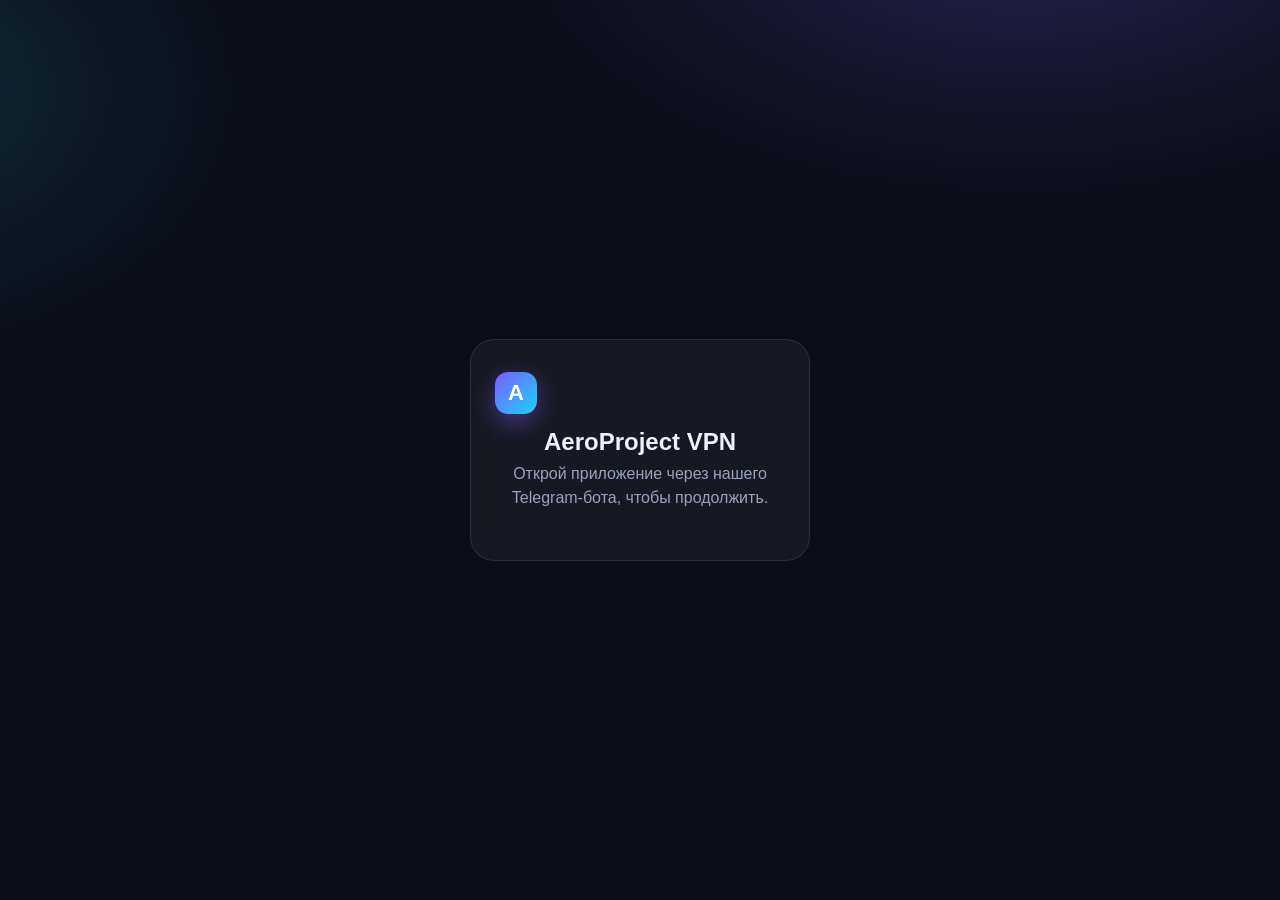
==== vpn/bot/webapp/index.html @ d5bea042 "Mini App: красивый интерфейс на цветных кнопках + тонкий бот - webapp/ — Telegram Mini App (HTML/CSS" ====
<!DOCTYPE html>
<html lang="ru">
<head>
  <meta charset="UTF-8" />
  <meta name="viewport" content="width=device-width, initial-scale=1.0, maximum-scale=1.0, user-scalable=no, viewport-fit=cover" />
  <title>AeroProject VPN</title>
  <script src="https://telegram.org/js/telegram-web-app.js"></script>
  <link rel="stylesheet" href="style.css" />
</head>
<body>
  <!-- Загрузка -->
  <div id="loader" class="loader">
    <div class="spinner"></div>
  </div>

  <!-- Экран «открой из Telegram» -->
  <div id="gate" class="gate hidden">
    <div class="gate-card">
      <div class="logo-badge">A</div>
      <h2>AeroProject VPN</h2>
      <p id="gate-text">Открой приложение через Telegram-бота.</p>
      <a id="gate-btn" class="btn btn-primary hidden" href="#">Подписаться на канал</a>
    </div>
  </div>

  <!-- Основной интерфейс -->
  <main id="app" class="app hidden">

    <!-- Шапка -->
    <header class="topbar">
      <div class="brand">
        <div class="logo-badge">A</div>
        <div>
          <div class="brand-name">AeroProject<span>VPN</span></div>
          <div class="brand-sub">🇪🇪 Эстония · без логов</div>
        </div>
      </div>
      <div id="avatar" class="avatar"></div>
    </header>

    <!-- ===== Вкладка: Главная ===== -->
    <section id="tab-home" class="tab active">
      <div id="status-card" class="hero">
        <div class="hero-ring">
          <svg viewBox="0 0 120 120" class="ring">
            <circle class="ring-bg" cx="60" cy="60" r="52"></circle>
            <circle id="ring-fg" class="ring-fg" cx="60" cy="60" r="52"></circle>
          </svg>
          <div class="ring-center">
            <div id="ring-value" class="ring-value">—</div>
            <div class="ring-label">осталось</div>
          </div>
        </div>
        <div class="hero-info">
          <span id="status-pill" class="pill">Нет подписки</span>
          <div id="status-expires" class="hero-expires"></div>
          <button id="hero-action" class="btn btn-primary">Загрузка…</button>
        </div>
      </div>

      <div class="section-title">Тарифы</div>
      <div id="tariffs" class="tariffs"></div>

      <div class="features">
        <div class="feature"><span>🛡️</span><div><b>Без логов</b><small>трафик никто не пишет</small></div></div>
        <div class="feature"><span>⚡️</span><div><b>Скорость</b><small>VLESS-Reality, без тормозов</small></div></div>
        <div class="feature"><span>👻</span><div><b>Обход DPI</b><small>выглядит как обычный сайт</small></div></div>
        <div class="feature"><span>♾️</span><div><b>Безлимит</b><small>без ограничений трафика</small></div></div>
      </div>
    </section>

    <!-- ===== Вкладка: Ключ ===== -->
    <section id="tab-key" class="tab">
      <div class="section-title">Подключение</div>
      <div id="key-empty" class="empty hidden">
        <div class="empty-emoji">🔑</div>
        <p>Здесь появится ваша ссылка после активации подписки.</p>
      </div>
      <div id="key-box" class="card hidden">
        <div class="card-label">Ссылка подписки</div>
        <div id="sub-link" class="codebox" tabindex="0"></div>
        <div class="row">
          <button id="copy-link" class="btn btn-soft">Скопировать</button>
          <button id="connect-link" class="btn btn-primary">Подключить</button>
        </div>
      </div>
      <div class="card steps">
        <div class="card-label">Как подключить</div>
        <ol>
          <li>Установи <b>Happ</b> (iOS/Android) или <b>v2rayNG</b>.</li>
          <li>Скопируй ссылку выше.</li>
          <li>В приложении: «Добавить подписку» → вставь ссылку.</li>
          <li>Выбери сервер 🇪🇪 и жми «Подключить».</li>
        </ol>
      </div>
    </section>

    <!-- ===== Вкладка: Рефералы ===== -->
    <section id="tab-ref" class="tab">
      <div class="section-title">Приглашай друзей</div>
      <div class="ref-stats">
        <div class="stat"><div id="ref-count" class="stat-num">0</div><div class="stat-cap">друзей</div></div>
        <div class="stat"><div id="ref-hours" class="stat-num">0</div><div class="stat-cap">бонус-часов</div></div>
      </div>
      <div class="card">
        <div class="card-label">Твоя ссылка</div>
        <div id="ref-link" class="codebox"></div>
        <div class="row">
          <button id="ref-copy" class="btn btn-soft">Скопировать</button>
          <button id="ref-share" class="btn btn-primary">Поделиться</button>
        </div>
      </div>
      <div class="card reward">
        <div><b>+6 часов</b> за каждого друга</div>
        <div><b>+2%</b> с каждой его покупки</div>
      </div>
    </section>

    <!-- ===== Вкладка: Админ ===== -->
    <section id="tab-admin" class="tab">
      <div class="section-title">Админ-панель</div>
      <div id="admin-stats" class="admin-grid"></div>

      <div class="card">
        <div class="card-label">Заказы на подтверждение</div>
        <div id="admin-orders" class="orders"></div>
      </div>

      <div class="card">
        <div class="card-label">Рассылка всем</div>
        <textarea id="bc-text" class="textarea" placeholder="Текст сообщения…"></textarea>
        <button id="bc-send" class="btn btn-primary">Отправить</button>
      </div>

      <div class="card">
        <div class="card-label">Последние пользователи</div>
        <div id="admin-users" class="users"></div>
      </div>
    </section>

    <div class="bottom-pad"></div>
  </main>

  <!-- Нижняя навигация -->
  <nav id="tabbar" class="tabbar hidden">
    <button class="tabbtn active" data-tab="home"><span>🏠</span>Главная</button>
    <button class="tabbtn" data-tab="key"><span>🔑</span>Ключ</button>
    <button class="tabbtn" data-tab="ref"><span>🎁</span>Друзья</button>
    <button class="tabbtn admin-only hidden" data-tab="admin"><span>🛠️</span>Админ</button>
  </nav>

  <!-- Шторка оплаты -->
  <div id="sheet" class="sheet hidden">
    <div class="sheet-backdrop"></div>
    <div class="sheet-body">
      <div class="sheet-handle"></div>
      <div id="sheet-content"></div>
    </div>
  </div>

  <!-- Тост -->
  <div id="toast" class="toast"></div>

  <script src="app.js"></script>
</body>
</html>
---- vpn/bot/webapp/style.css ----
:root{
  --bg:#0b0d17;
  --bg2:#11142a;
  --surface:rgba(255,255,255,.05);
  --surface2:rgba(255,255,255,.08);
  --border:rgba(255,255,255,.09);
  --text:#eef1ff;
  --muted:#9aa0bd;
  --accent1:#7c5cff;
  --accent2:#19d3ff;
  --grad:linear-gradient(135deg,#7c5cff 0%,#19d3ff 100%);
  --grad-soft:linear-gradient(135deg,rgba(124,92,255,.18),rgba(25,211,255,.18));
  --ok:#2bd576;--warn:#ffb020;--bad:#ff5c7c;
  --radius:20px;
}
*{box-sizing:border-box;-webkit-tap-highlight-color:transparent}
html,body{margin:0;padding:0}
body{
  font-family:-apple-system,BlinkMacSystemFont,"SF Pro Text","Segoe UI",Roboto,Helvetica,Arial,sans-serif;
  background:
    radial-gradient(900px 500px at 80% -10%,rgba(124,92,255,.25),transparent 60%),
    radial-gradient(700px 500px at -10% 10%,rgba(25,211,255,.16),transparent 55%),
    var(--bg);
  color:var(--text);
  min-height:100vh;
  -webkit-font-smoothing:antialiased;
}
.hidden{display:none !important}

/* Загрузка */
.loader{position:fixed;inset:0;display:flex;align-items:center;justify-content:center;z-index:50}
.spinner{width:44px;height:44px;border-radius:50%;border:3px solid rgba(255,255,255,.12);
  border-top-color:var(--accent2);animation:spin .8s linear infinite}
@keyframes spin{to{transform:rotate(360deg)}}

/* Гейт */
.gate{position:fixed;inset:0;display:flex;align-items:center;justify-content:center;padding:24px}
.gate-card{text-align:center;background:var(--surface);border:1px solid var(--border);
  border-radius:24px;padding:32px 24px;max-width:340px;width:100%;backdrop-filter:blur(12px)}
.gate-card h2{margin:14px 0 6px}
.gate-card p{color:var(--muted);margin:0 0 18px;line-height:1.5}

/* Шапка */
.app{max-width:520px;margin:0 auto;padding:14px 16px 0}
.topbar{display:flex;align-items:center;justify-content:space-between;margin-bottom:18px}
.brand{display:flex;align-items:center;gap:12px}
.logo-badge{width:42px;height:42px;border-radius:13px;background:var(--grad);
  display:flex;align-items:center;justify-content:center;font-weight:800;font-size:22px;
  color:#fff;box-shadow:0 8px 24px rgba(124,92,255,.45)}
.brand-name{font-weight:800;font-size:17px;letter-spacing:.2px}
.brand-name span{background:var(--grad);-webkit-background-clip:text;background-clip:text;color:transparent}
.brand-sub{font-size:12px;color:var(--muted);margin-top:1px}
.avatar{width:40px;height:40px;border-radius:50%;background:var(--surface2) center/cover no-repeat;
  border:1px solid var(--border)}

/* Hero / статус */
.hero{display:flex;gap:18px;align-items:center;background:var(--surface);
  border:1px solid var(--border);border-radius:var(--radius);padding:20px;margin-bottom:22px;
  position:relative;overflow:hidden}
.hero::before{content:"";position:absolute;inset:0;background:var(--grad-soft);opacity:.6;pointer-events:none}
.hero-ring{position:relative;width:108px;height:108px;flex:0 0 auto;z-index:1}
.ring{width:108px;height:108px;transform:rotate(-90deg)}
.ring-bg{fill:none;stroke:rgba(255,255,255,.1);stroke-width:9}
.ring-fg{fill:none;stroke:url(#g);stroke-width:9;stroke-linecap:round;
  stroke-dasharray:327;stroke-dashoffset:327;transition:stroke-dashoffset .9s ease;
  stroke:var(--accent2)}
.ring-center{position:absolute;inset:0;display:flex;flex-direction:column;align-items:center;justify-content:center}
.ring-value{font-size:24px;font-weight:800;line-height:1}
.ring-label{font-size:11px;color:var(--muted);margin-top:3px}
.hero-info{flex:1;z-index:1;min-width:0}
.pill{display:inline-block;font-size:12px;font-weight:700;padding:5px 11px;border-radius:999px;
  background:var(--surface2);border:1px solid var(--border)}
.pill.active{background:rgba(43,213,118,.16);color:var(--ok);border-color:rgba(43,213,118,.3)}
.pill.trial{background:rgba(255,176,32,.16);color:var(--warn);border-color:rgba(255,176,32,.3)}
.pill.expired,.pill.none{background:rgba(255,92,124,.14);color:var(--bad);border-color:rgba(255,92,124,.3)}
.hero-expires{font-size:13px;color:var(--muted);margin:10px 0 14px}

/* Кнопки (цветные!) */
.btn{appearance:none;border:none;cursor:pointer;font-family:inherit;font-weight:700;font-size:15px;
  color:#fff;border-radius:14px;padding:13px 16px;width:100%;transition:transform .08s,filter .2s;
  display:inline-flex;align-items:center;justify-content:center;gap:8px}
.btn:active{transform:scale(.97)}
.btn-primary{background:var(--grad);box-shadow:0 10px 26px rgba(124,92,255,.4)}
.btn-primary:active{filter:brightness(1.05)}
.btn-soft{background:var(--surface2);border:1px solid var(--border);color:var(--text)}
.btn-ok{background:linear-gradient(135deg,#1fc36b,#39e08a);box-shadow:0 8px 22px rgba(43,213,118,.35)}
.btn-bad{background:linear-gradient(135deg,#ff4d6d,#ff7a90);box-shadow:0 8px 22px rgba(255,92,124,.3)}
.btn-sm{width:auto;padding:9px 14px;font-size:13px;border-radius:11px}
.row{display:flex;gap:10px;margin-top:12px}

/* Заголовки секций */
.section-title{font-size:13px;font-weight:700;color:var(--muted);text-transform:uppercase;
  letter-spacing:.6px;margin:0 4px 12px}

/* Тарифы */
.tariffs{display:flex;flex-direction:column;gap:12px;margin-bottom:24px}
.tariff{position:relative;display:flex;align-items:center;justify-content:space-between;
  background:var(--surface);border:1px solid var(--border);border-radius:18px;padding:16px 18px;
  cursor:pointer;transition:border-color .2s,transform .08s}
.tariff:active{transform:scale(.99)}
.tariff.best{border-color:rgba(124,92,255,.55);background:var(--grad-soft)}
.tariff-name{font-weight:800;font-size:16px}
.tariff-sub{font-size:12px;color:var(--muted);margin-top:3px}
.tariff-price{font-weight:800;font-size:19px}
.tariff-price small{display:block;font-size:11px;color:var(--muted);font-weight:600;text-align:right}
.badge{position:absolute;top:-9px;right:14px;font-size:10px;font-weight:800;letter-spacing:.4px;
  text-transform:uppercase;padding:3px 9px;border-radius:999px;background:var(--grad);color:#fff}

/* Фичи */
.features{display:grid;grid-template-columns:1fr 1fr;gap:10px;margin-bottom:24px}
.feature{display:flex;gap:10px;align-items:center;background:var(--surface);border:1px solid var(--border);
  border-radius:16px;padding:13px}
.feature span{font-size:22px}
.feature b{font-size:14px}
.feature small{display:block;color:var(--muted);font-size:11px;margin-top:2px}

/* Карточки */
.card{background:var(--surface);border:1px solid var(--border);border-radius:var(--radius);
  padding:18px;margin-bottom:14px}
.card-label{font-size:12px;font-weight:700;color:var(--muted);text-transform:uppercase;
  letter-spacing:.5px;margin-bottom:10px}
.codebox{background:#070912;border:1px solid var(--border);border-radius:12px;padding:12px;
  font-family:ui-monospace,SFMono-Regular,Menlo,monospace;font-size:12px;word-break:break-all;
  color:#bcd2ff;line-height:1.5}
.steps ol{margin:0;padding-left:20px;line-height:1.7;font-size:14px;color:#d6daf0}
.steps b{color:#fff}

/* Empty */
.empty{text-align:center;padding:34px 20px;color:var(--muted)}
.empty-emoji{font-size:40px;margin-bottom:10px}

/* Рефералы */
.ref-stats{display:flex;gap:12px;margin-bottom:14px}
.stat{flex:1;background:var(--surface);border:1px solid var(--border);border-radius:18px;
  padding:18px;text-align:center}
.stat-num{font-size:28px;font-weight:800;background:var(--grad);-webkit-background-clip:text;
  background-clip:text;color:transparent}
.stat-cap{font-size:12px;color:var(--muted);margin-top:4px}
.reward{display:flex;justify-content:space-around;text-align:center;font-size:14px;color:var(--muted)}
.reward b{color:#fff;font-size:17px;display:block}

/* Админ */
.admin-grid{display:grid;grid-template-columns:1fr 1fr;gap:10px;margin-bottom:14px}
.admin-grid .stat{padding:14px}
.orders,.users{display:flex;flex-direction:column;gap:10px}
.order,.urow{background:#0a0d1a;border:1px solid var(--border);border-radius:14px;padding:12px}
.order-top{display:flex;justify-content:space-between;align-items:center;margin-bottom:10px;font-size:14px}
.order .row{margin-top:0}
.urow{display:flex;justify-content:space-between;font-size:13px;color:#cdd2ec}
.muted{color:var(--muted)}
.textarea{width:100%;min-height:84px;background:#070912;border:1px solid var(--border);border-radius:12px;
  padding:12px;color:var(--text);font-family:inherit;font-size:14px;resize:vertical;margin-bottom:12px}

/* Нижняя навигация */
.tabbar{position:fixed;left:0;right:0;bottom:0;z-index:30;display:flex;
  max-width:520px;margin:0 auto;padding:8px 10px calc(8px + env(safe-area-inset-bottom));
  background:rgba(11,13,23,.82);backdrop-filter:blur(16px);border-top:1px solid var(--border)}
.tabbtn{flex:1;background:none;border:none;color:var(--muted);font-family:inherit;font-size:11px;
  font-weight:600;display:flex;flex-direction:column;align-items:center;gap:3px;padding:6px 0;cursor:pointer}
.tabbtn span{font-size:20px;filter:grayscale(.4);opacity:.7;transition:.2s}
.tabbtn.active{color:var(--text)}
.tabbtn.active span{filter:none;opacity:1;transform:translateY(-1px)}
.bottom-pad{height:90px}

/* Вкладки */
.tab{display:none;animation:fade .25s ease}
.tab.active{display:block}
@keyframes fade{from{opacity:0;transform:translateY(6px)}to{opacity:1;transform:none}}

/* Шторка оплаты */
.sheet{position:fixed;inset:0;z-index:40}
.sheet-backdrop{position:absolute;inset:0;background:rgba(0,0,0,.55);backdrop-filter:blur(2px)}
.sheet-body{position:absolute;left:0;right:0;bottom:0;max-width:520px;margin:0 auto;
  background:var(--bg2);border-radius:26px 26px 0 0;border:1px solid var(--border);border-bottom:none;
  padding:10px 18px calc(22px + env(safe-area-inset-bottom));animation:up .3s ease}
@keyframes up{from{transform:translateY(100%)}to{transform:none}}
.sheet-handle{width:42px;height:5px;border-radius:99px;background:rgba(255,255,255,.2);margin:6px auto 16px}
.sheet h3{margin:0 0 4px}
.sheet .pay-sum{color:var(--muted);margin:0 0 18px;font-size:14px}
.pay-methods{display:flex;flex-direction:column;gap:10px}
.pay-m{display:flex;align-items:center;gap:12px;background:var(--surface);border:1px solid var(--border);
  border-radius:15px;padding:14px;cursor:pointer;font-weight:600;transition:transform .08s}
.pay-m:active{transform:scale(.98)}
.pay-m .ico{width:38px;height:38px;border-radius:11px;display:flex;align-items:center;justify-content:center;font-size:20px}
.ico.crypto{background:linear-gradient(135deg,#9b7bff,#6c5cff)}
.ico.ru{background:linear-gradient(135deg,#3b82f6,#0ea5e9)}
.ico.ua{background:linear-gradient(135deg,#facc15,#3b82f6)}

/* Тост */
.toast{position:fixed;left:50%;bottom:104px;transform:translateX(-50%) translateY(20px);
  background:#1c2038;border:1px solid var(--border);color:var(--text);padding:11px 18px;border-radius:13px;
  font-size:14px;font-weight:600;opacity:0;pointer-events:none;transition:.3s;z-index:60;max-width:90%}
.toast.show{opacity:1;transform:translateX(-50%) translateY(0)}
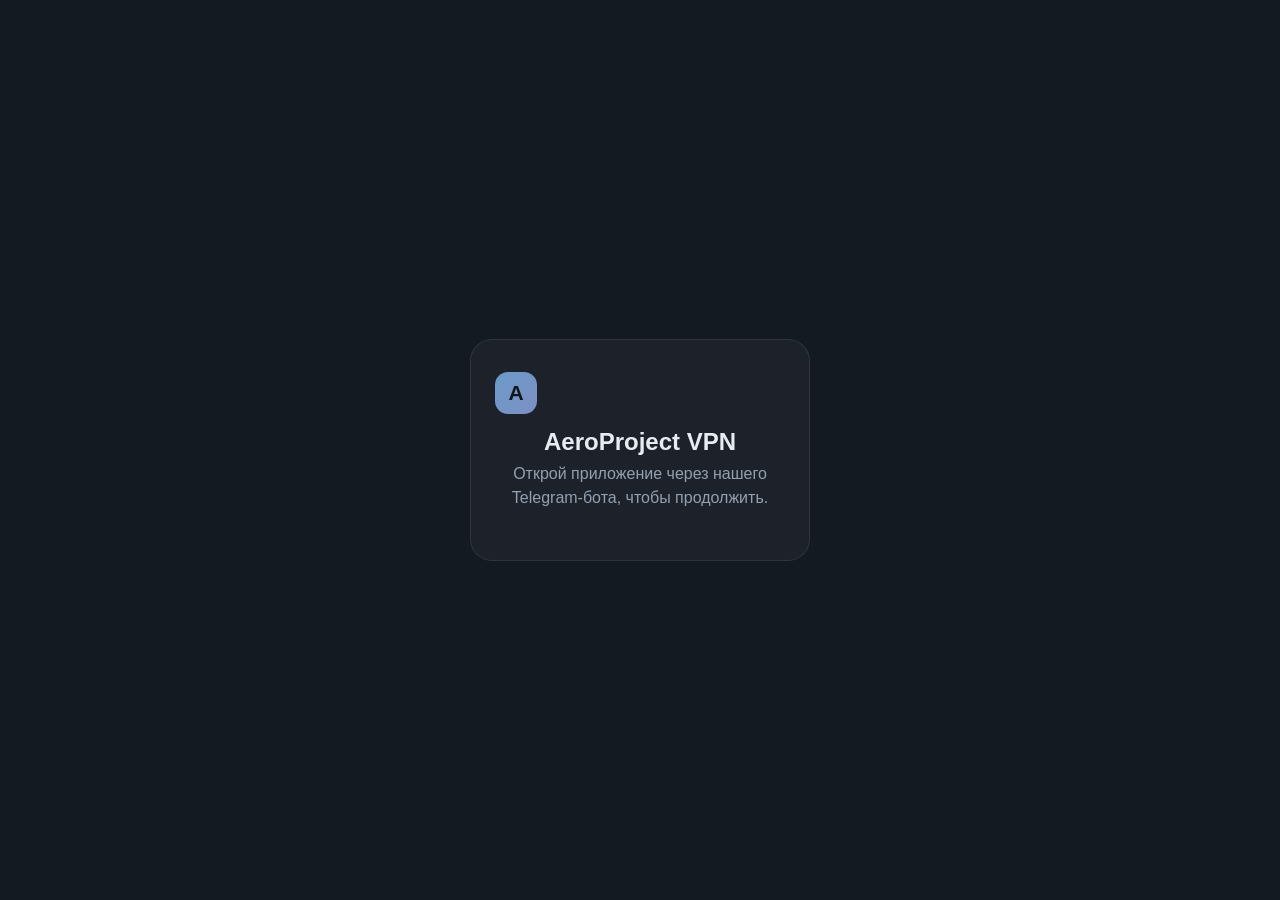
==== commit 3fc35798: "Fix device counter, payment extension, and soften Mini App UI - Devices: count real connected device" ====
--- a/vpn/bot/webapp/index.html
+++ b/vpn/bot/webapp/index.html
@@ -56,6 +56,21 @@
           <div id="status-expires" class="hero-expires"></div>
           <button id="hero-action" class="btn btn-primary">Загрузка…</button>
         </div>
+      </div>
+
+      <!-- Подключённые устройства -->
+      <div class="section-title">Устройства</div>
+      <div id="devices-card" class="card devices-card">
+        <div class="dev-top">
+          <div class="dev-icon">📱</div>
+          <div class="dev-meta">
+            <div id="dev-count" class="dev-count">— / —</div>
+            <div id="dev-status" class="dev-status muted">Загрузка…</div>
+          </div>
+          <button id="dev-refresh" class="dev-refresh" title="Обновить">↻</button>
+        </div>
+        <div class="dev-bar"><div id="dev-bar-fill" class="dev-bar-fill"></div></div>
+        <button id="dev-buy" class="btn btn-soft dev-buy">➕ Докупить устройства</button>
       </div>
 
       <div class="section-title">Тарифы</div>
--- a/vpn/bot/webapp/style.css
+++ b/vpn/bot/webapp/style.css
@@ -1,26 +1,28 @@
 :root{
-  --bg:#0b0d17;
-  --bg2:#11142a;
-  --surface:rgba(255,255,255,.05);
-  --surface2:rgba(255,255,255,.08);
-  --border:rgba(255,255,255,.09);
-  --text:#eef1ff;
-  --muted:#9aa0bd;
-  --accent1:#7c5cff;
-  --accent2:#19d3ff;
-  --grad:linear-gradient(135deg,#7c5cff 0%,#19d3ff 100%);
-  --grad-soft:linear-gradient(135deg,rgba(124,92,255,.18),rgba(25,211,255,.18));
-  --ok:#2bd576;--warn:#ffb020;--bad:#ff5c7c;
-  --radius:20px;
+  /* Спокойная тёмная тема: мягкий графит вместо неонового синего. */
+  --bg:#141a22;
+  --bg2:#1a212b;
+  --surface:rgba(255,255,255,.04);
+  --surface2:rgba(255,255,255,.065);
+  --border:rgba(255,255,255,.085);
+  --text:#e7ecf2;
+  --muted:#93a0b1;
+  /* Один сдержанный сине-стальной акцент, без кислотности. */
+  --accent1:#6b9bc9;
+  --accent2:#7d8fc4;
+  --grad:linear-gradient(135deg,#6b9bc9 0%,#7d8fc4 100%);
+  --grad-soft:linear-gradient(135deg,rgba(107,155,201,.10),rgba(125,143,196,.10));
+  --ok:#6fc18f;--warn:#d8b066;--bad:#d98592;
+  --code-bg:#10151c;
+  --radius:18px;
+  /* Тени мягкие, без свечения. */
+  --shadow:0 6px 18px rgba(0,0,0,.28);
 }
 *{box-sizing:border-box;-webkit-tap-highlight-color:transparent}
 html,body{margin:0;padding:0}
 body{
   font-family:-apple-system,BlinkMacSystemFont,"SF Pro Text","Segoe UI",Roboto,Helvetica,Arial,sans-serif;
-  background:
-    radial-gradient(900px 500px at 80% -10%,rgba(124,92,255,.25),transparent 60%),
-    radial-gradient(700px 500px at -10% 10%,rgba(25,211,255,.16),transparent 55%),
-    var(--bg);
+  background:var(--bg);
   color:var(--text);
   min-height:100vh;
   -webkit-font-smoothing:antialiased;
@@ -29,14 +31,14 @@
 
 /* Загрузка */
 .loader{position:fixed;inset:0;display:flex;align-items:center;justify-content:center;z-index:50}
-.spinner{width:44px;height:44px;border-radius:50%;border:3px solid rgba(255,255,255,.12);
-  border-top-color:var(--accent2);animation:spin .8s linear infinite}
+.spinner{width:42px;height:42px;border-radius:50%;border:3px solid rgba(255,255,255,.10);
+  border-top-color:var(--accent1);animation:spin .8s linear infinite}
 @keyframes spin{to{transform:rotate(360deg)}}
 
 /* Гейт */
 .gate{position:fixed;inset:0;display:flex;align-items:center;justify-content:center;padding:24px}
 .gate-card{text-align:center;background:var(--surface);border:1px solid var(--border);
-  border-radius:24px;padding:32px 24px;max-width:340px;width:100%;backdrop-filter:blur(12px)}
+  border-radius:22px;padding:32px 24px;max-width:340px;width:100%}
 .gate-card h2{margin:14px 0 6px}
 .gate-card p{color:var(--muted);margin:0 0 18px;line-height:1.5}
 
@@ -45,10 +47,10 @@
 .topbar{display:flex;align-items:center;justify-content:space-between;margin-bottom:18px}
 .brand{display:flex;align-items:center;gap:12px}
 .logo-badge{width:42px;height:42px;border-radius:13px;background:var(--grad);
-  display:flex;align-items:center;justify-content:center;font-weight:800;font-size:22px;
-  color:#fff;box-shadow:0 8px 24px rgba(124,92,255,.45)}
-.brand-name{font-weight:800;font-size:17px;letter-spacing:.2px}
-.brand-name span{background:var(--grad);-webkit-background-clip:text;background-clip:text;color:transparent}
+  display:flex;align-items:center;justify-content:center;font-weight:700;font-size:21px;
+  color:#0f151c}
+.brand-name{font-weight:700;font-size:17px;letter-spacing:.2px}
+.brand-name span{color:var(--accent1)}
 .brand-sub{font-size:12px;color:var(--muted);margin-top:1px}
 .avatar{width:40px;height:40px;border-radius:50%;background:var(--surface2) center/cover no-repeat;
   border:1px solid var(--border)}
@@ -57,59 +59,75 @@
 .hero{display:flex;gap:18px;align-items:center;background:var(--surface);
   border:1px solid var(--border);border-radius:var(--radius);padding:20px;margin-bottom:22px;
   position:relative;overflow:hidden}
-.hero::before{content:"";position:absolute;inset:0;background:var(--grad-soft);opacity:.6;pointer-events:none}
 .hero-ring{position:relative;width:108px;height:108px;flex:0 0 auto;z-index:1}
 .ring{width:108px;height:108px;transform:rotate(-90deg)}
-.ring-bg{fill:none;stroke:rgba(255,255,255,.1);stroke-width:9}
-.ring-fg{fill:none;stroke:url(#g);stroke-width:9;stroke-linecap:round;
+.ring-bg{fill:none;stroke:rgba(255,255,255,.08);stroke-width:9}
+.ring-fg{fill:none;stroke-width:9;stroke-linecap:round;
   stroke-dasharray:327;stroke-dashoffset:327;transition:stroke-dashoffset .9s ease;
-  stroke:var(--accent2)}
+  stroke:var(--accent1)}
 .ring-center{position:absolute;inset:0;display:flex;flex-direction:column;align-items:center;justify-content:center}
-.ring-value{font-size:24px;font-weight:800;line-height:1}
+.ring-value{font-size:24px;font-weight:700;line-height:1}
 .ring-label{font-size:11px;color:var(--muted);margin-top:3px}
 .hero-info{flex:1;z-index:1;min-width:0}
-.pill{display:inline-block;font-size:12px;font-weight:700;padding:5px 11px;border-radius:999px;
+.pill{display:inline-block;font-size:12px;font-weight:600;padding:5px 11px;border-radius:999px;
   background:var(--surface2);border:1px solid var(--border)}
-.pill.active{background:rgba(43,213,118,.16);color:var(--ok);border-color:rgba(43,213,118,.3)}
-.pill.trial{background:rgba(255,176,32,.16);color:var(--warn);border-color:rgba(255,176,32,.3)}
-.pill.expired,.pill.none{background:rgba(255,92,124,.14);color:var(--bad);border-color:rgba(255,92,124,.3)}
+.pill.active{background:rgba(111,193,143,.12);color:var(--ok);border-color:rgba(111,193,143,.26)}
+.pill.trial{background:rgba(216,176,102,.12);color:var(--warn);border-color:rgba(216,176,102,.26)}
+.pill.expired,.pill.none{background:rgba(217,133,146,.12);color:var(--bad);border-color:rgba(217,133,146,.26)}
 .hero-expires{font-size:13px;color:var(--muted);margin:10px 0 14px}
 
-/* Кнопки (цветные!) */
-.btn{appearance:none;border:none;cursor:pointer;font-family:inherit;font-weight:700;font-size:15px;
-  color:#fff;border-radius:14px;padding:13px 16px;width:100%;transition:transform .08s,filter .2s;
+/* Кнопки (спокойные, без свечения) */
+.btn{appearance:none;border:none;cursor:pointer;font-family:inherit;font-weight:600;font-size:15px;
+  color:#fff;border-radius:13px;padding:13px 16px;width:100%;transition:transform .08s,filter .2s;
   display:inline-flex;align-items:center;justify-content:center;gap:8px}
-.btn:active{transform:scale(.97)}
-.btn-primary{background:var(--grad);box-shadow:0 10px 26px rgba(124,92,255,.4)}
-.btn-primary:active{filter:brightness(1.05)}
+.btn:active{transform:scale(.98)}
+.btn-primary{background:var(--grad);color:#0f151c;box-shadow:var(--shadow)}
+.btn-primary:active{filter:brightness(1.04)}
 .btn-soft{background:var(--surface2);border:1px solid var(--border);color:var(--text)}
-.btn-ok{background:linear-gradient(135deg,#1fc36b,#39e08a);box-shadow:0 8px 22px rgba(43,213,118,.35)}
-.btn-bad{background:linear-gradient(135deg,#ff4d6d,#ff7a90);box-shadow:0 8px 22px rgba(255,92,124,.3)}
+.btn-ok{background:#4f9d72;color:#fff}
+.btn-bad{background:#c56977;color:#fff}
 .btn-sm{width:auto;padding:9px 14px;font-size:13px;border-radius:11px}
 .row{display:flex;gap:10px;margin-top:12px}
 
 /* Заголовки секций */
-.section-title{font-size:13px;font-weight:700;color:var(--muted);text-transform:uppercase;
+.section-title{font-size:12px;font-weight:700;color:var(--muted);text-transform:uppercase;
   letter-spacing:.6px;margin:0 4px 12px}
 
 /* Тарифы */
 .tariffs{display:flex;flex-direction:column;gap:12px;margin-bottom:24px}
 .tariff{position:relative;display:flex;align-items:center;justify-content:space-between;
-  background:var(--surface);border:1px solid var(--border);border-radius:18px;padding:16px 18px;
+  background:var(--surface);border:1px solid var(--border);border-radius:16px;padding:16px 18px;
   cursor:pointer;transition:border-color .2s,transform .08s}
 .tariff:active{transform:scale(.99)}
-.tariff.best{border-color:rgba(124,92,255,.55);background:var(--grad-soft)}
-.tariff-name{font-weight:800;font-size:16px}
+.tariff.best{border-color:rgba(107,155,201,.45);background:var(--grad-soft)}
+.tariff-name{font-weight:700;font-size:16px}
 .tariff-sub{font-size:12px;color:var(--muted);margin-top:3px}
-.tariff-price{font-weight:800;font-size:19px}
+.tariff-price{font-weight:700;font-size:19px}
 .tariff-price small{display:block;font-size:11px;color:var(--muted);font-weight:600;text-align:right}
-.badge{position:absolute;top:-9px;right:14px;font-size:10px;font-weight:800;letter-spacing:.4px;
-  text-transform:uppercase;padding:3px 9px;border-radius:999px;background:var(--grad);color:#fff}
+.badge{position:absolute;top:-9px;right:14px;font-size:10px;font-weight:700;letter-spacing:.4px;
+  text-transform:uppercase;padding:3px 9px;border-radius:999px;background:var(--accent1);color:#0f151c}
+
+/* Устройства */
+.devices-card{padding:16px 18px}
+.dev-top{display:flex;align-items:center;gap:13px}
+.dev-icon{width:44px;height:44px;flex:0 0 auto;border-radius:13px;background:var(--surface2);
+  border:1px solid var(--border);display:flex;align-items:center;justify-content:center;font-size:22px}
+.dev-meta{flex:1;min-width:0}
+.dev-count{font-size:20px;font-weight:700;line-height:1.1}
+.dev-status{font-size:12.5px;margin-top:3px}
+.dev-refresh{flex:0 0 auto;width:36px;height:36px;border-radius:10px;cursor:pointer;
+  background:var(--surface2);border:1px solid var(--border);color:var(--text);font-size:17px;
+  transition:transform .25s}
+.dev-refresh:active{transform:rotate(180deg) scale(.95)}
+.dev-bar{height:8px;border-radius:99px;background:rgba(255,255,255,.07);overflow:hidden;margin:14px 0 14px}
+.dev-bar-fill{height:100%;width:0;border-radius:99px;background:var(--accent1);transition:width .5s ease}
+.dev-bar-fill.full{background:var(--bad)}
+.dev-buy{margin-top:2px}
 
 /* Фичи */
 .features{display:grid;grid-template-columns:1fr 1fr;gap:10px;margin-bottom:24px}
 .feature{display:flex;gap:10px;align-items:center;background:var(--surface);border:1px solid var(--border);
-  border-radius:16px;padding:13px}
+  border-radius:15px;padding:13px}
 .feature span{font-size:22px}
 .feature b{font-size:14px}
 .feature small{display:block;color:var(--muted);font-size:11px;margin-top:2px}
@@ -119,10 +137,10 @@
   padding:18px;margin-bottom:14px}
 .card-label{font-size:12px;font-weight:700;color:var(--muted);text-transform:uppercase;
   letter-spacing:.5px;margin-bottom:10px}
-.codebox{background:#070912;border:1px solid var(--border);border-radius:12px;padding:12px;
+.codebox{background:var(--code-bg);border:1px solid var(--border);border-radius:12px;padding:12px;
   font-family:ui-monospace,SFMono-Regular,Menlo,monospace;font-size:12px;word-break:break-all;
-  color:#bcd2ff;line-height:1.5}
-.steps ol{margin:0;padding-left:20px;line-height:1.7;font-size:14px;color:#d6daf0}
+  color:#bcd2e6;line-height:1.5}
+.steps ol{margin:0;padding-left:20px;line-height:1.7;font-size:14px;color:#c9d2de}
 .steps b{color:#fff}
 
 /* Empty */
@@ -131,10 +149,9 @@
 
 /* Рефералы */
 .ref-stats{display:flex;gap:12px;margin-bottom:14px}
-.stat{flex:1;background:var(--surface);border:1px solid var(--border);border-radius:18px;
+.stat{flex:1;background:var(--surface);border:1px solid var(--border);border-radius:16px;
   padding:18px;text-align:center}
-.stat-num{font-size:28px;font-weight:800;background:var(--grad);-webkit-background-clip:text;
-  background-clip:text;color:transparent}
+.stat-num{font-size:28px;font-weight:700;color:var(--accent1)}
 .stat-cap{font-size:12px;color:var(--muted);margin-top:4px}
 .reward{display:flex;justify-content:space-around;text-align:center;font-size:14px;color:var(--muted)}
 .reward b{color:#fff;font-size:17px;display:block}
@@ -143,23 +160,23 @@
 .admin-grid{display:grid;grid-template-columns:1fr 1fr;gap:10px;margin-bottom:14px}
 .admin-grid .stat{padding:14px}
 .orders,.users{display:flex;flex-direction:column;gap:10px}
-.order,.urow{background:#0a0d1a;border:1px solid var(--border);border-radius:14px;padding:12px}
+.order,.urow{background:var(--code-bg);border:1px solid var(--border);border-radius:14px;padding:12px}
 .order-top{display:flex;justify-content:space-between;align-items:center;margin-bottom:10px;font-size:14px}
 .order .row{margin-top:0}
-.urow{display:flex;justify-content:space-between;font-size:13px;color:#cdd2ec}
+.urow{display:flex;justify-content:space-between;font-size:13px;color:#c9d2de}
 .muted{color:var(--muted)}
-.textarea{width:100%;min-height:84px;background:#070912;border:1px solid var(--border);border-radius:12px;
+.textarea{width:100%;min-height:84px;background:var(--code-bg);border:1px solid var(--border);border-radius:12px;
   padding:12px;color:var(--text);font-family:inherit;font-size:14px;resize:vertical;margin-bottom:12px}
 
 /* Нижняя навигация */
 .tabbar{position:fixed;left:0;right:0;bottom:0;z-index:30;display:flex;
   max-width:520px;margin:0 auto;padding:8px 10px calc(8px + env(safe-area-inset-bottom));
-  background:rgba(11,13,23,.82);backdrop-filter:blur(16px);border-top:1px solid var(--border)}
+  background:rgba(20,26,34,.92);backdrop-filter:blur(12px);border-top:1px solid var(--border)}
 .tabbtn{flex:1;background:none;border:none;color:var(--muted);font-family:inherit;font-size:11px;
   font-weight:600;display:flex;flex-direction:column;align-items:center;gap:3px;padding:6px 0;cursor:pointer}
-.tabbtn span{font-size:20px;filter:grayscale(.4);opacity:.7;transition:.2s}
+.tabbtn span{font-size:20px;opacity:.65;transition:.2s}
 .tabbtn.active{color:var(--text)}
-.tabbtn.active span{filter:none;opacity:1;transform:translateY(-1px)}
+.tabbtn.active span{opacity:1;transform:translateY(-1px)}
 .bottom-pad{height:90px}
 
 /* Вкладки */
@@ -169,25 +186,23 @@
 
 /* Шторка оплаты */
 .sheet{position:fixed;inset:0;z-index:40}
-.sheet-backdrop{position:absolute;inset:0;background:rgba(0,0,0,.55);backdrop-filter:blur(2px)}
+.sheet-backdrop{position:absolute;inset:0;background:rgba(0,0,0,.5)}
 .sheet-body{position:absolute;left:0;right:0;bottom:0;max-width:520px;margin:0 auto;
-  background:var(--bg2);border-radius:26px 26px 0 0;border:1px solid var(--border);border-bottom:none;
+  background:var(--bg2);border-radius:24px 24px 0 0;border:1px solid var(--border);border-bottom:none;
   padding:10px 18px calc(22px + env(safe-area-inset-bottom));animation:up .3s ease}
 @keyframes up{from{transform:translateY(100%)}to{transform:none}}
-.sheet-handle{width:42px;height:5px;border-radius:99px;background:rgba(255,255,255,.2);margin:6px auto 16px}
+.sheet-handle{width:42px;height:5px;border-radius:99px;background:rgba(255,255,255,.18);margin:6px auto 16px}
 .sheet h3{margin:0 0 4px}
 .sheet .pay-sum{color:var(--muted);margin:0 0 18px;font-size:14px}
 .pay-methods{display:flex;flex-direction:column;gap:10px}
 .pay-m{display:flex;align-items:center;gap:12px;background:var(--surface);border:1px solid var(--border);
-  border-radius:15px;padding:14px;cursor:pointer;font-weight:600;transition:transform .08s}
+  border-radius:14px;padding:14px;cursor:pointer;font-weight:600;transition:transform .08s}
 .pay-m:active{transform:scale(.98)}
-.pay-m .ico{width:38px;height:38px;border-radius:11px;display:flex;align-items:center;justify-content:center;font-size:20px}
-.ico.crypto{background:linear-gradient(135deg,#9b7bff,#6c5cff)}
-.ico.ru{background:linear-gradient(135deg,#3b82f6,#0ea5e9)}
-.ico.ua{background:linear-gradient(135deg,#facc15,#3b82f6)}
+.pay-m .ico{width:38px;height:38px;border-radius:11px;display:flex;align-items:center;justify-content:center;font-size:20px;
+  background:var(--surface2);border:1px solid var(--border)}
 
 /* Тост */
 .toast{position:fixed;left:50%;bottom:104px;transform:translateX(-50%) translateY(20px);
-  background:#1c2038;border:1px solid var(--border);color:var(--text);padding:11px 18px;border-radius:13px;
+  background:#222a36;border:1px solid var(--border);color:var(--text);padding:11px 18px;border-radius:13px;
   font-size:14px;font-weight:600;opacity:0;pointer-events:none;transition:.3s;z-index:60;max-width:90%}
 .toast.show{opacity:1;transform:translateX(-50%) translateY(0)}
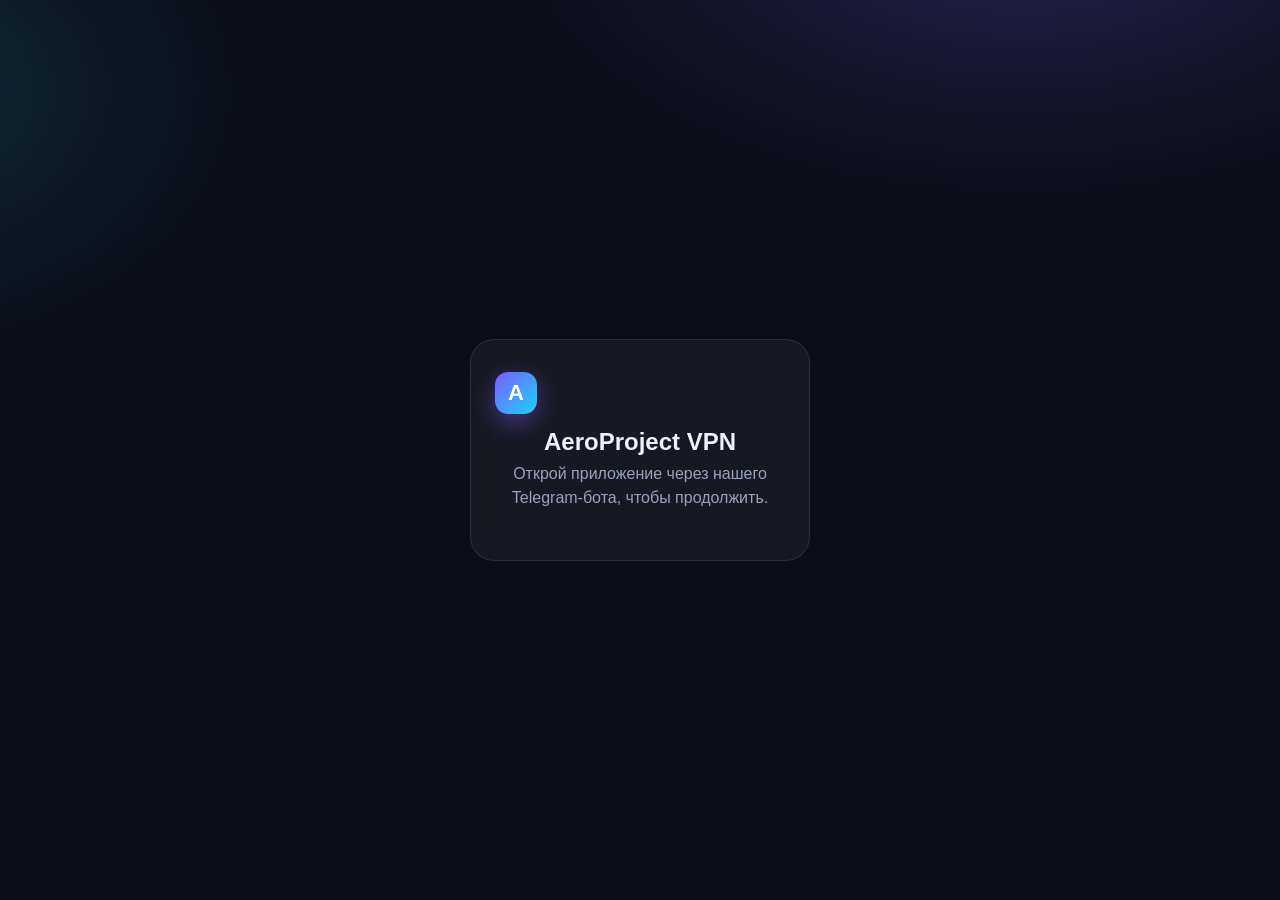
==== commit dd7f42db: "Merge 2828143f6c93069c74a75200803f8888f5987f82 into 1d7cd72b06ad09ebcff398a9597e4dacf5084c2e" ====
--- a/vpn/bot/webapp/index.html
+++ b/vpn/bot/webapp/index.html
@@ -56,21 +56,6 @@
           <div id="status-expires" class="hero-expires"></div>
           <button id="hero-action" class="btn btn-primary">Загрузка…</button>
         </div>
-      </div>
-
-      <!-- Подключённые устройства -->
-      <div class="section-title">Устройства</div>
-      <div id="devices-card" class="card devices-card">
-        <div class="dev-top">
-          <div class="dev-icon">📱</div>
-          <div class="dev-meta">
-            <div id="dev-count" class="dev-count">— / —</div>
-            <div id="dev-status" class="dev-status muted">Загрузка…</div>
-          </div>
-          <button id="dev-refresh" class="dev-refresh" title="Обновить">↻</button>
-        </div>
-        <div class="dev-bar"><div id="dev-bar-fill" class="dev-bar-fill"></div></div>
-        <button id="dev-buy" class="btn btn-soft dev-buy">➕ Докупить устройства</button>
       </div>
 
       <div class="section-title">Тарифы</div>
--- a/vpn/bot/webapp/style.css
+++ b/vpn/bot/webapp/style.css
@@ -1,28 +1,26 @@
 :root{
-  /* Спокойная тёмная тема: мягкий графит вместо неонового синего. */
-  --bg:#141a22;
-  --bg2:#1a212b;
-  --surface:rgba(255,255,255,.04);
-  --surface2:rgba(255,255,255,.065);
-  --border:rgba(255,255,255,.085);
-  --text:#e7ecf2;
-  --muted:#93a0b1;
-  /* Один сдержанный сине-стальной акцент, без кислотности. */
-  --accent1:#6b9bc9;
-  --accent2:#7d8fc4;
-  --grad:linear-gradient(135deg,#6b9bc9 0%,#7d8fc4 100%);
-  --grad-soft:linear-gradient(135deg,rgba(107,155,201,.10),rgba(125,143,196,.10));
-  --ok:#6fc18f;--warn:#d8b066;--bad:#d98592;
-  --code-bg:#10151c;
-  --radius:18px;
-  /* Тени мягкие, без свечения. */
-  --shadow:0 6px 18px rgba(0,0,0,.28);
+  --bg:#0b0d17;
+  --bg2:#11142a;
+  --surface:rgba(255,255,255,.05);
+  --surface2:rgba(255,255,255,.08);
+  --border:rgba(255,255,255,.09);
+  --text:#eef1ff;
+  --muted:#9aa0bd;
+  --accent1:#7c5cff;
+  --accent2:#19d3ff;
+  --grad:linear-gradient(135deg,#7c5cff 0%,#19d3ff 100%);
+  --grad-soft:linear-gradient(135deg,rgba(124,92,255,.18),rgba(25,211,255,.18));
+  --ok:#2bd576;--warn:#ffb020;--bad:#ff5c7c;
+  --radius:20px;
 }
 *{box-sizing:border-box;-webkit-tap-highlight-color:transparent}
 html,body{margin:0;padding:0}
 body{
   font-family:-apple-system,BlinkMacSystemFont,"SF Pro Text","Segoe UI",Roboto,Helvetica,Arial,sans-serif;
-  background:var(--bg);
+  background:
+    radial-gradient(900px 500px at 80% -10%,rgba(124,92,255,.25),transparent 60%),
+    radial-gradient(700px 500px at -10% 10%,rgba(25,211,255,.16),transparent 55%),
+    var(--bg);
   color:var(--text);
   min-height:100vh;
   -webkit-font-smoothing:antialiased;
@@ -31,14 +29,14 @@
 
 /* Загрузка */
 .loader{position:fixed;inset:0;display:flex;align-items:center;justify-content:center;z-index:50}
-.spinner{width:42px;height:42px;border-radius:50%;border:3px solid rgba(255,255,255,.10);
-  border-top-color:var(--accent1);animation:spin .8s linear infinite}
+.spinner{width:44px;height:44px;border-radius:50%;border:3px solid rgba(255,255,255,.12);
+  border-top-color:var(--accent2);animation:spin .8s linear infinite}
 @keyframes spin{to{transform:rotate(360deg)}}
 
 /* Гейт */
 .gate{position:fixed;inset:0;display:flex;align-items:center;justify-content:center;padding:24px}
 .gate-card{text-align:center;background:var(--surface);border:1px solid var(--border);
-  border-radius:22px;padding:32px 24px;max-width:340px;width:100%}
+  border-radius:24px;padding:32px 24px;max-width:340px;width:100%;backdrop-filter:blur(12px)}
 .gate-card h2{margin:14px 0 6px}
 .gate-card p{color:var(--muted);margin:0 0 18px;line-height:1.5}
 
@@ -47,10 +45,10 @@
 .topbar{display:flex;align-items:center;justify-content:space-between;margin-bottom:18px}
 .brand{display:flex;align-items:center;gap:12px}
 .logo-badge{width:42px;height:42px;border-radius:13px;background:var(--grad);
-  display:flex;align-items:center;justify-content:center;font-weight:700;font-size:21px;
-  color:#0f151c}
-.brand-name{font-weight:700;font-size:17px;letter-spacing:.2px}
-.brand-name span{color:var(--accent1)}
+  display:flex;align-items:center;justify-content:center;font-weight:800;font-size:22px;
+  color:#fff;box-shadow:0 8px 24px rgba(124,92,255,.45)}
+.brand-name{font-weight:800;font-size:17px;letter-spacing:.2px}
+.brand-name span{background:var(--grad);-webkit-background-clip:text;background-clip:text;color:transparent}
 .brand-sub{font-size:12px;color:var(--muted);margin-top:1px}
 .avatar{width:40px;height:40px;border-radius:50%;background:var(--surface2) center/cover no-repeat;
   border:1px solid var(--border)}
@@ -59,75 +57,59 @@
 .hero{display:flex;gap:18px;align-items:center;background:var(--surface);
   border:1px solid var(--border);border-radius:var(--radius);padding:20px;margin-bottom:22px;
   position:relative;overflow:hidden}
+.hero::before{content:"";position:absolute;inset:0;background:var(--grad-soft);opacity:.6;pointer-events:none}
 .hero-ring{position:relative;width:108px;height:108px;flex:0 0 auto;z-index:1}
 .ring{width:108px;height:108px;transform:rotate(-90deg)}
-.ring-bg{fill:none;stroke:rgba(255,255,255,.08);stroke-width:9}
-.ring-fg{fill:none;stroke-width:9;stroke-linecap:round;
+.ring-bg{fill:none;stroke:rgba(255,255,255,.1);stroke-width:9}
+.ring-fg{fill:none;stroke:url(#g);stroke-width:9;stroke-linecap:round;
   stroke-dasharray:327;stroke-dashoffset:327;transition:stroke-dashoffset .9s ease;
-  stroke:var(--accent1)}
+  stroke:var(--accent2)}
 .ring-center{position:absolute;inset:0;display:flex;flex-direction:column;align-items:center;justify-content:center}
-.ring-value{font-size:24px;font-weight:700;line-height:1}
+.ring-value{font-size:24px;font-weight:800;line-height:1}
 .ring-label{font-size:11px;color:var(--muted);margin-top:3px}
 .hero-info{flex:1;z-index:1;min-width:0}
-.pill{display:inline-block;font-size:12px;font-weight:600;padding:5px 11px;border-radius:999px;
+.pill{display:inline-block;font-size:12px;font-weight:700;padding:5px 11px;border-radius:999px;
   background:var(--surface2);border:1px solid var(--border)}
-.pill.active{background:rgba(111,193,143,.12);color:var(--ok);border-color:rgba(111,193,143,.26)}
-.pill.trial{background:rgba(216,176,102,.12);color:var(--warn);border-color:rgba(216,176,102,.26)}
-.pill.expired,.pill.none{background:rgba(217,133,146,.12);color:var(--bad);border-color:rgba(217,133,146,.26)}
+.pill.active{background:rgba(43,213,118,.16);color:var(--ok);border-color:rgba(43,213,118,.3)}
+.pill.trial{background:rgba(255,176,32,.16);color:var(--warn);border-color:rgba(255,176,32,.3)}
+.pill.expired,.pill.none{background:rgba(255,92,124,.14);color:var(--bad);border-color:rgba(255,92,124,.3)}
 .hero-expires{font-size:13px;color:var(--muted);margin:10px 0 14px}
 
-/* Кнопки (спокойные, без свечения) */
-.btn{appearance:none;border:none;cursor:pointer;font-family:inherit;font-weight:600;font-size:15px;
-  color:#fff;border-radius:13px;padding:13px 16px;width:100%;transition:transform .08s,filter .2s;
+/* Кнопки (цветные!) */
+.btn{appearance:none;border:none;cursor:pointer;font-family:inherit;font-weight:700;font-size:15px;
+  color:#fff;border-radius:14px;padding:13px 16px;width:100%;transition:transform .08s,filter .2s;
   display:inline-flex;align-items:center;justify-content:center;gap:8px}
-.btn:active{transform:scale(.98)}
-.btn-primary{background:var(--grad);color:#0f151c;box-shadow:var(--shadow)}
-.btn-primary:active{filter:brightness(1.04)}
+.btn:active{transform:scale(.97)}
+.btn-primary{background:var(--grad);box-shadow:0 10px 26px rgba(124,92,255,.4)}
+.btn-primary:active{filter:brightness(1.05)}
 .btn-soft{background:var(--surface2);border:1px solid var(--border);color:var(--text)}
-.btn-ok{background:#4f9d72;color:#fff}
-.btn-bad{background:#c56977;color:#fff}
+.btn-ok{background:linear-gradient(135deg,#1fc36b,#39e08a);box-shadow:0 8px 22px rgba(43,213,118,.35)}
+.btn-bad{background:linear-gradient(135deg,#ff4d6d,#ff7a90);box-shadow:0 8px 22px rgba(255,92,124,.3)}
 .btn-sm{width:auto;padding:9px 14px;font-size:13px;border-radius:11px}
 .row{display:flex;gap:10px;margin-top:12px}
 
 /* Заголовки секций */
-.section-title{font-size:12px;font-weight:700;color:var(--muted);text-transform:uppercase;
+.section-title{font-size:13px;font-weight:700;color:var(--muted);text-transform:uppercase;
   letter-spacing:.6px;margin:0 4px 12px}
 
 /* Тарифы */
 .tariffs{display:flex;flex-direction:column;gap:12px;margin-bottom:24px}
 .tariff{position:relative;display:flex;align-items:center;justify-content:space-between;
-  background:var(--surface);border:1px solid var(--border);border-radius:16px;padding:16px 18px;
+  background:var(--surface);border:1px solid var(--border);border-radius:18px;padding:16px 18px;
   cursor:pointer;transition:border-color .2s,transform .08s}
 .tariff:active{transform:scale(.99)}
-.tariff.best{border-color:rgba(107,155,201,.45);background:var(--grad-soft)}
-.tariff-name{font-weight:700;font-size:16px}
+.tariff.best{border-color:rgba(124,92,255,.55);background:var(--grad-soft)}
+.tariff-name{font-weight:800;font-size:16px}
 .tariff-sub{font-size:12px;color:var(--muted);margin-top:3px}
-.tariff-price{font-weight:700;font-size:19px}
+.tariff-price{font-weight:800;font-size:19px}
 .tariff-price small{display:block;font-size:11px;color:var(--muted);font-weight:600;text-align:right}
-.badge{position:absolute;top:-9px;right:14px;font-size:10px;font-weight:700;letter-spacing:.4px;
-  text-transform:uppercase;padding:3px 9px;border-radius:999px;background:var(--accent1);color:#0f151c}
-
-/* Устройства */
-.devices-card{padding:16px 18px}
-.dev-top{display:flex;align-items:center;gap:13px}
-.dev-icon{width:44px;height:44px;flex:0 0 auto;border-radius:13px;background:var(--surface2);
-  border:1px solid var(--border);display:flex;align-items:center;justify-content:center;font-size:22px}
-.dev-meta{flex:1;min-width:0}
-.dev-count{font-size:20px;font-weight:700;line-height:1.1}
-.dev-status{font-size:12.5px;margin-top:3px}
-.dev-refresh{flex:0 0 auto;width:36px;height:36px;border-radius:10px;cursor:pointer;
-  background:var(--surface2);border:1px solid var(--border);color:var(--text);font-size:17px;
-  transition:transform .25s}
-.dev-refresh:active{transform:rotate(180deg) scale(.95)}
-.dev-bar{height:8px;border-radius:99px;background:rgba(255,255,255,.07);overflow:hidden;margin:14px 0 14px}
-.dev-bar-fill{height:100%;width:0;border-radius:99px;background:var(--accent1);transition:width .5s ease}
-.dev-bar-fill.full{background:var(--bad)}
-.dev-buy{margin-top:2px}
+.badge{position:absolute;top:-9px;right:14px;font-size:10px;font-weight:800;letter-spacing:.4px;
+  text-transform:uppercase;padding:3px 9px;border-radius:999px;background:var(--grad);color:#fff}
 
 /* Фичи */
 .features{display:grid;grid-template-columns:1fr 1fr;gap:10px;margin-bottom:24px}
 .feature{display:flex;gap:10px;align-items:center;background:var(--surface);border:1px solid var(--border);
-  border-radius:15px;padding:13px}
+  border-radius:16px;padding:13px}
 .feature span{font-size:22px}
 .feature b{font-size:14px}
 .feature small{display:block;color:var(--muted);font-size:11px;margin-top:2px}
@@ -137,10 +119,10 @@
   padding:18px;margin-bottom:14px}
 .card-label{font-size:12px;font-weight:700;color:var(--muted);text-transform:uppercase;
   letter-spacing:.5px;margin-bottom:10px}
-.codebox{background:var(--code-bg);border:1px solid var(--border);border-radius:12px;padding:12px;
+.codebox{background:#070912;border:1px solid var(--border);border-radius:12px;padding:12px;
   font-family:ui-monospace,SFMono-Regular,Menlo,monospace;font-size:12px;word-break:break-all;
-  color:#bcd2e6;line-height:1.5}
-.steps ol{margin:0;padding-left:20px;line-height:1.7;font-size:14px;color:#c9d2de}
+  color:#bcd2ff;line-height:1.5}
+.steps ol{margin:0;padding-left:20px;line-height:1.7;font-size:14px;color:#d6daf0}
 .steps b{color:#fff}
 
 /* Empty */
@@ -149,9 +131,10 @@
 
 /* Рефералы */
 .ref-stats{display:flex;gap:12px;margin-bottom:14px}
-.stat{flex:1;background:var(--surface);border:1px solid var(--border);border-radius:16px;
+.stat{flex:1;background:var(--surface);border:1px solid var(--border);border-radius:18px;
   padding:18px;text-align:center}
-.stat-num{font-size:28px;font-weight:700;color:var(--accent1)}
+.stat-num{font-size:28px;font-weight:800;background:var(--grad);-webkit-background-clip:text;
+  background-clip:text;color:transparent}
 .stat-cap{font-size:12px;color:var(--muted);margin-top:4px}
 .reward{display:flex;justify-content:space-around;text-align:center;font-size:14px;color:var(--muted)}
 .reward b{color:#fff;font-size:17px;display:block}
@@ -160,23 +143,23 @@
 .admin-grid{display:grid;grid-template-columns:1fr 1fr;gap:10px;margin-bottom:14px}
 .admin-grid .stat{padding:14px}
 .orders,.users{display:flex;flex-direction:column;gap:10px}
-.order,.urow{background:var(--code-bg);border:1px solid var(--border);border-radius:14px;padding:12px}
+.order,.urow{background:#0a0d1a;border:1px solid var(--border);border-radius:14px;padding:12px}
 .order-top{display:flex;justify-content:space-between;align-items:center;margin-bottom:10px;font-size:14px}
 .order .row{margin-top:0}
-.urow{display:flex;justify-content:space-between;font-size:13px;color:#c9d2de}
+.urow{display:flex;justify-content:space-between;font-size:13px;color:#cdd2ec}
 .muted{color:var(--muted)}
-.textarea{width:100%;min-height:84px;background:var(--code-bg);border:1px solid var(--border);border-radius:12px;
+.textarea{width:100%;min-height:84px;background:#070912;border:1px solid var(--border);border-radius:12px;
   padding:12px;color:var(--text);font-family:inherit;font-size:14px;resize:vertical;margin-bottom:12px}
 
 /* Нижняя навигация */
 .tabbar{position:fixed;left:0;right:0;bottom:0;z-index:30;display:flex;
   max-width:520px;margin:0 auto;padding:8px 10px calc(8px + env(safe-area-inset-bottom));
-  background:rgba(20,26,34,.92);backdrop-filter:blur(12px);border-top:1px solid var(--border)}
+  background:rgba(11,13,23,.82);backdrop-filter:blur(16px);border-top:1px solid var(--border)}
 .tabbtn{flex:1;background:none;border:none;color:var(--muted);font-family:inherit;font-size:11px;
   font-weight:600;display:flex;flex-direction:column;align-items:center;gap:3px;padding:6px 0;cursor:pointer}
-.tabbtn span{font-size:20px;opacity:.65;transition:.2s}
+.tabbtn span{font-size:20px;filter:grayscale(.4);opacity:.7;transition:.2s}
 .tabbtn.active{color:var(--text)}
-.tabbtn.active span{opacity:1;transform:translateY(-1px)}
+.tabbtn.active span{filter:none;opacity:1;transform:translateY(-1px)}
 .bottom-pad{height:90px}
 
 /* Вкладки */
@@ -186,23 +169,25 @@
 
 /* Шторка оплаты */
 .sheet{position:fixed;inset:0;z-index:40}
-.sheet-backdrop{position:absolute;inset:0;background:rgba(0,0,0,.5)}
+.sheet-backdrop{position:absolute;inset:0;background:rgba(0,0,0,.55);backdrop-filter:blur(2px)}
 .sheet-body{position:absolute;left:0;right:0;bottom:0;max-width:520px;margin:0 auto;
-  background:var(--bg2);border-radius:24px 24px 0 0;border:1px solid var(--border);border-bottom:none;
+  background:var(--bg2);border-radius:26px 26px 0 0;border:1px solid var(--border);border-bottom:none;
   padding:10px 18px calc(22px + env(safe-area-inset-bottom));animation:up .3s ease}
 @keyframes up{from{transform:translateY(100%)}to{transform:none}}
-.sheet-handle{width:42px;height:5px;border-radius:99px;background:rgba(255,255,255,.18);margin:6px auto 16px}
+.sheet-handle{width:42px;height:5px;border-radius:99px;background:rgba(255,255,255,.2);margin:6px auto 16px}
 .sheet h3{margin:0 0 4px}
 .sheet .pay-sum{color:var(--muted);margin:0 0 18px;font-size:14px}
 .pay-methods{display:flex;flex-direction:column;gap:10px}
 .pay-m{display:flex;align-items:center;gap:12px;background:var(--surface);border:1px solid var(--border);
-  border-radius:14px;padding:14px;cursor:pointer;font-weight:600;transition:transform .08s}
+  border-radius:15px;padding:14px;cursor:pointer;font-weight:600;transition:transform .08s}
 .pay-m:active{transform:scale(.98)}
-.pay-m .ico{width:38px;height:38px;border-radius:11px;display:flex;align-items:center;justify-content:center;font-size:20px;
-  background:var(--surface2);border:1px solid var(--border)}
+.pay-m .ico{width:38px;height:38px;border-radius:11px;display:flex;align-items:center;justify-content:center;font-size:20px}
+.ico.crypto{background:linear-gradient(135deg,#9b7bff,#6c5cff)}
+.ico.ru{background:linear-gradient(135deg,#3b82f6,#0ea5e9)}
+.ico.ua{background:linear-gradient(135deg,#facc15,#3b82f6)}
 
 /* Тост */
 .toast{position:fixed;left:50%;bottom:104px;transform:translateX(-50%) translateY(20px);
-  background:#222a36;border:1px solid var(--border);color:var(--text);padding:11px 18px;border-radius:13px;
+  background:#1c2038;border:1px solid var(--border);color:var(--text);padding:11px 18px;border-radius:13px;
   font-size:14px;font-weight:600;opacity:0;pointer-events:none;transition:.3s;z-index:60;max-width:90%}
 .toast.show{opacity:1;transform:translateX(-50%) translateY(0)}
